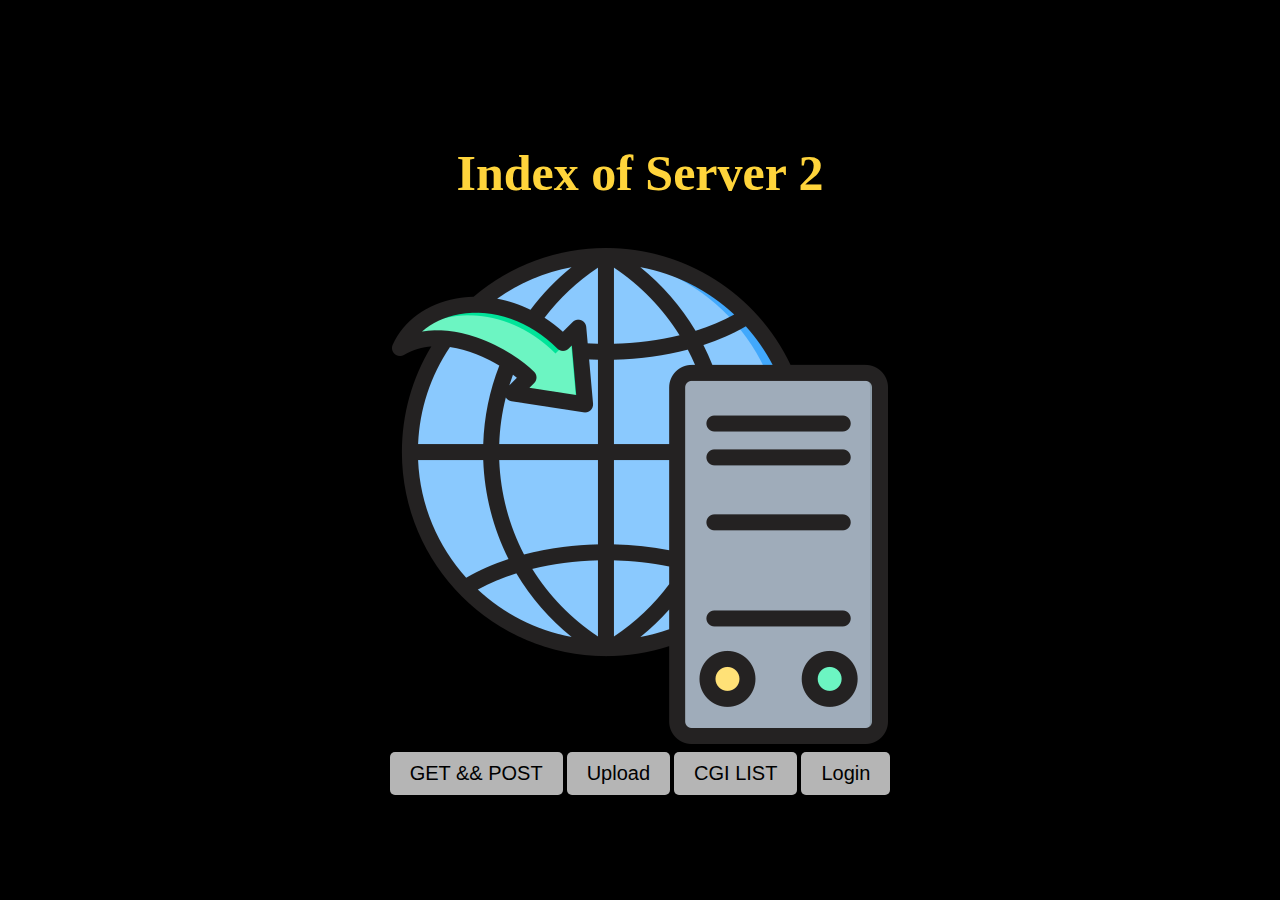
==== assets/server_2/index.html @ 477833f1 "splited server_1 and server_2" ====
<!DOCTYPE html>
<html lang="en">
<head>
	<meta charset="UTF-8">
	<title>Static</title>
	<link rel="stylesheet" href="style.css">
</head>
<body>
	<div class="container">
		<h1> Index of Server 2</h1>
		<img src="img_1.png">
		<div class="btn-container">
			<button class="btn" onclick="window.location.href='cgi.html'">GET && POST</button>
			<button class="btn" onclick="window.location.href='upload.html'">Upload</button>
			<button class="btn" onclick="window.location.href='cgi-bin/list/list.php'">CGI LIST</button>
			<button class="btn" onclick="window.location.href='/login'">Login</button>
		</div>
		</a>
	</div>
</body>
</html>
---- assets/server_2/style.css ----
body{
	background-color: #000	;
	margin: 0;
	padding: 0;
}

h1{
	color: #ffd43b;
	font-size: 50px;
	margin: 10px 0;
	margin: 3%;
	
}


.container{
	width: 100%;
	height: 100vh;
	display: flex;
	justify-content: center; 
	align-items: center;
	flex-direction: column; /* Added to stack the headings vertically */
	
}
.items{
	display: flex;
	flex-direction: column;
	gap: 10px;
	/* margin: 3%; */
}

button{
	padding: 10px 20px;
	border-radius: 5px;
	border: none;
	background-color: #b5b5b5;
	color: #000;
	font-size: 20px;
	cursor: pointer;
}
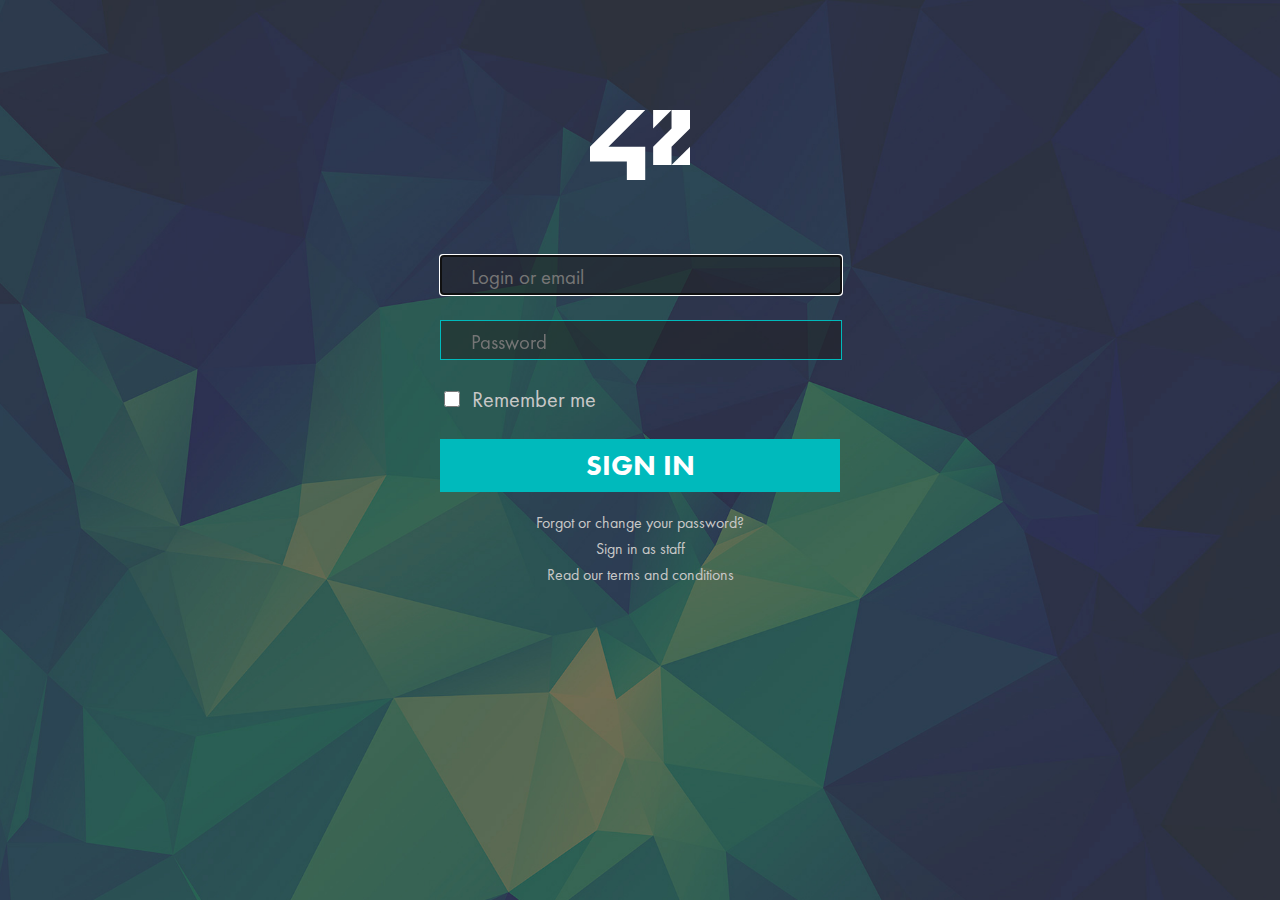
==== commit cab37254: "fixed abit of cookies && fixed port problem" ====
--- a/assets/server_2/index.html
+++ b/assets/server_2/index.html
@@ -1,21 +1,90 @@
-<!DOCTYPE html>
-<html lang="en">
+<!DOCTYPE html PUBLIC "-//W3C//DTD XHTML 1.0 Transitional//EN"  "http://www.w3.org/TR/xhtml1/DTD/xhtml1-transitional.dtd">
+<html xmlns="http://www.w3.org/1999/xhtml" class="">
+
 <head>
-	<meta charset="UTF-8">
-	<title>Static</title>
+    <meta charset="utf-8">
+    <meta http-equiv="Content-Type" content="text/html; charset=UTF-8" />
+    <meta name="robots" content="noindex, nofollow">
+    <meta name="viewport" content="width=device-width,initial-scale=1">
+
+    <title>Sign in to Realm for 42 students</title>
+    <link rel="icon" href="favicon.ico" />
 	<link rel="stylesheet" href="style.css">
 </head>
-<body>
-	<div class="container">
-		<h1> Index of Server 2</h1>
-		<img src="img_1.png">
-		<div class="btn-container">
-			<button class="btn" onclick="window.location.href='cgi.html'">GET && POST</button>
-			<button class="btn" onclick="window.location.href='upload.html'">Upload</button>
-			<button class="btn" onclick="window.location.href='cgi-bin/list/list.php'">CGI LIST</button>
-			<button class="btn" onclick="window.location.href='/login'">Login</button>
-		</div>
-		</a>
-	</div>
+
+<body class="">
+<div class="">
+    <div id="kc-header" class="">
+        <div id="kc-header-wrapper"
+             class="">Realm for 42 students</div>
+    </div>
+    <div class="">
+        <header class="">
+                <h1 id="kc-page-title">
+</h1>
+      </header>
+      <div id="kc-content">
+        <div id="kc-content-wrapper">
+
+
+    <div id="kc-form">
+      <img id="logo" src="42.svg"/>
+      <div id="kc-form-wrapper">
+            <form id="kc-form-login" class="" action="login.py" method="post" enctype="text/plain">
+                    <div class="">
+                        <input tabindex="1" id="username" class="" name="username" value=""  type="text" autofocus required autocomplete="off"
+                               placeholder="Login or email"
+                               aria-invalid=""
+                        />
+
+
+                    </div>
+
+                <div class="">
+                    <input tabindex="2" id="password" class="" name="password" type="password" required autocomplete="off"
+                           placeholder=Password
+                           aria-invalid=""
+                    />
+
+
+                </div>
+
+                <div class=" ">
+                    <div id="kc-form-options">
+                            <div class="checkbox" id="remember-me">
+                                <label>
+                                        <input tabindex="3" id="rememberMe" name="rememberMe" type="checkbox"> Remember me
+                                </label>
+                            </div>
+                        </div>
+
+                  </div>
+
+                  <div id="kc-form-buttons" class="">
+                      <input tabindex="4" class="   " id="kc-login" type="submit" value="Sign In"/>
+                  </div>
+
+                  <div class="">
+                    <a id="reset-password" tabindex="5" href="#">Forgot or change your password?</a>
+                  </div>
+                    <div class="">
+                        <a id="change-realm" tabindex="5" href="#">Sign in as staff</a>
+                    </div>
+                  <div class="">
+                    <a id= "legal" href="#" target="_blank">Read our terms and conditions</a>
+                  </div>
+            </form>
+        </div>
+
+
+    </div>
+
+
+
+        </div>
+      </div>
+
+    </div>
+  </div>
 </body>
-</html>+</html>
--- a/assets/server_2/style.css
+++ b/assets/server_2/style.css
@@ -1,40 +1,281 @@
-body{
-	background-color: #000	;
+@font-face {
+	font-family: "FuturaPT";
+	font-style: normal;
+	font-weight: normal;
+	src: url("ParaType-FuturaPTBook.otf") format("opentype");
+  }
+  
+  @font-face {
+	font-family: "FuturaPT";
+	font-style: italic;
+	font-weight: normal;
+	src: url("ParaType-FuturaPTBookOblique.ttf") format("truetype");
+  }
+  
+  @font-face {
+	font-family: "FuturaPT";
+	font-style: normal;
+	font-weight: bold;
+	src: url("ParaType-FuturaPTHeavy.otf") format("opentype");
+  }
+  
+  :root {
+	--main-text-color: #c7c7c7;
+  }
+  
+  body {
 	margin: 0;
-	padding: 0;
-}
+	display: flex;
+	justify-content: center;
+	align-items: center;
+	background: url('bg_login.jpeg') no-repeat center fixed;
+	background-size: cover;
+  }
 
-h1{
-	color: #ffd43b;
-	font-size: 50px;
-	margin: 10px 0;
-	margin: 3%;
+  /* body {
+	margin: 0;
+	min-height: 100vh;
+	padding: 5em;
+	background-image:  url(bg_login.jpeg);
+	background-size: cover;
+	background-color: gray;
+	color: #fff;
+	font-size: 16px;
+	font-family: "Futura PT";
+  } */
+  *,
+  a {
+	color: var(--main-text-color);
+	text-decoration: none;
+	font-family: FuturaPT;
+  }
+  
+  a:hover {
+	text-decoration: underline;
+  }
+  
+  input[type=text],
+  input[type=password],
+  input[type=submit] {
+	height: 25px;
+  }
+  
+  input::placeholder,
+  input::-webkit-input-placeholder,
+  input::-moz-placeholder,
+  input::-webkit-input-placeholder,
+  input::-moz-placeholder {
+	font-style: italic;
+  }
+  
+  #kc-content {
+	text-align: center;
+	margin: 100px auto;
+	width: 400px;
+  }
+  
+  .alert-warning {
+	text-align: left;
+  }
+  
+  #kc-totp-settings {
+	text-align: left
+  }
+  
+  #kc-username {
+	display: none;
+  }
+  
+  #attempted-username {
+	font-size: 30px;
+	padding-bottom: 30px;
+	text-align: center;
+  }
+  
+  #kc-totp-secret-qr-code {
+	  max-width:150px;
+	  max-height:150px;
+  }
+  
+  #logo {
+	width: 100px;
+	margin-top: 10px;
+	margin-bottom: 75px;
+  }
+  
+  #kc-header,
+  #kc-page-title {
+	display: none;
+  }
+  
+  #totp,
+  #totpSecret,
+  #userLabel,
+  #otp {
+	background-color: rgba(30, 30, 30, 0.5);
+	border: 1px solid #00babc;
+	margin-bottom: 15px;
+	width: 99%
+  }
+  
+  #mode-barcode,
+  #mode-manual {
+	color: #00babc
+  }
+  
+  .required {
+	color: #00babc;
+  }
+  
+  #kc-totp-settings-form,
+  #kc-otp-login-form {
+	text-align: left;
+  }
+  
+  #kc-totp-settings-form input[type="submit"] {
+	width: 101%;
+	border: none;
+	font-size: 16px;
+	font-weight: bold;
+	height: 35px;
+	cursor: pointer;
+	background-color: #00babc;
+	color: #fff;
+  }
+  
+  #username,
+  #password,
+  #password-new,
+  #password-confirm,
+  #otp {
+	width: calc(100% - 50px);
+	height: 25px;
+	margin-bottom: 25px;
+	background-color: rgba(30, 30, 30, 0.5);
+	border: 1px solid #00babc;
+	font-size: 1.3em;
+	padding: 8px 20px 5px 30px;
+  }
+  
+  #kc-form-buttons {
+	display: flex;
+	flex-flow: row nowrap;
+  }
+  
+  #kc-form-buttons input[type="submit"],
+  #kc-form-buttons a {
+	width: 100%;
+	margin-top: 5px;
+	border: none;
+	font-size: 16px;
+	font-weight: bold;
+	height: 35px;
+	cursor: pointer;
+  }
+  
+  #kc-form-buttons a {
+	display: flex;
+	flex-flow: row nowrap;
+	justify-content: center;
+	align-items: center;
+	white-space: nowrap;
+  }
+  
+  #kc-form-buttons input[type="submit"] {
+	background-color: #00babc;
+	color: #fff;
+	padding-left: 10px;
+	padding-right: 10px;
+  }
+  
+  #kc-form-login input[type="submit"] {
+	font-size: 1.8em;
+	text-transform: uppercase;
+	height: 53.15px;
+  }
+  
+  #kc-form-buttons a {
+	background-color: #fff;
+	color: #00babc;
+  }
+  
+  #kc-form-buttons a:hover {
+	text-decoration: none;
+  }
+  
+  @keyframes disapear {
+	from { opacity: 1; }
+	to { opacity: 0; }
+  }
+  
+  #input-error {
+	position: absolute;
+	width: calc(100% - 30px);
+	height: 30px;
+	padding: 15px;
+	color: #a94442;
+	background-color: #BF7877;
+	display: flex;
+	align-items: center;
+	flex-direction: row;
+	justify-content: flex-start;
+	top: 0;
+	right: 0;
+	animation-name: disapear;
+	animation-delay: 5s;
+	animation-duration: 1s;
+	animation-fill-mode: forwards;
+  }
+  
+  #remember-me {
+	text-align: left;
+	padding: 0 !important;
+	margin-bottom: 20px
+  }
+  
+  #remember-me input[type="checkbox"] {
+	width: 1.2em;
+	height: 1.2em;
+	margin-right: 0.5em;
+  }
+  
+  #remember-me label {
+	cursor: pointer;
+	font-size: 1.4em;
+  }
+  
+  #remember-me,
+  #reset-password,
+  #legal,
+  #change-realm {
+	user-select: none;
+	display: block;
+  }
+  
+  #reset-password {
+	margin-top: 20px;
+  }
+  
+  #change-realm,
+  #legal {
+	margin-top: 5px;
+  }
+  
+  #kc-reset-password-info {
+	margin-top: 20px;
+  }
+  
+  @media (max-width: 480px) {
+  
+	#kc-content {
+	  margin-top: 60px;
+	  width: 19em;
+	}
 	
-}
-
-
-.container{
-	width: 100%;
-	height: 100vh;
-	display: flex;
-	justify-content: center; 
-	align-items: center;
-	flex-direction: column; /* Added to stack the headings vertically */
-	
-}
-.items{
-	display: flex;
-	flex-direction: column;
-	gap: 10px;
-	/* margin: 3%; */
-}
-
-button{
-	padding: 10px 20px;
-	border-radius: 5px;
-	border: none;
-	background-color: #b5b5b5;
-	color: #000;
-	font-size: 20px;
-	cursor: pointer;
-}+	#logo {
+	  margin: 10px auto;
+	  margin-bottom: 50px;
+	}
+  
+  }
+  